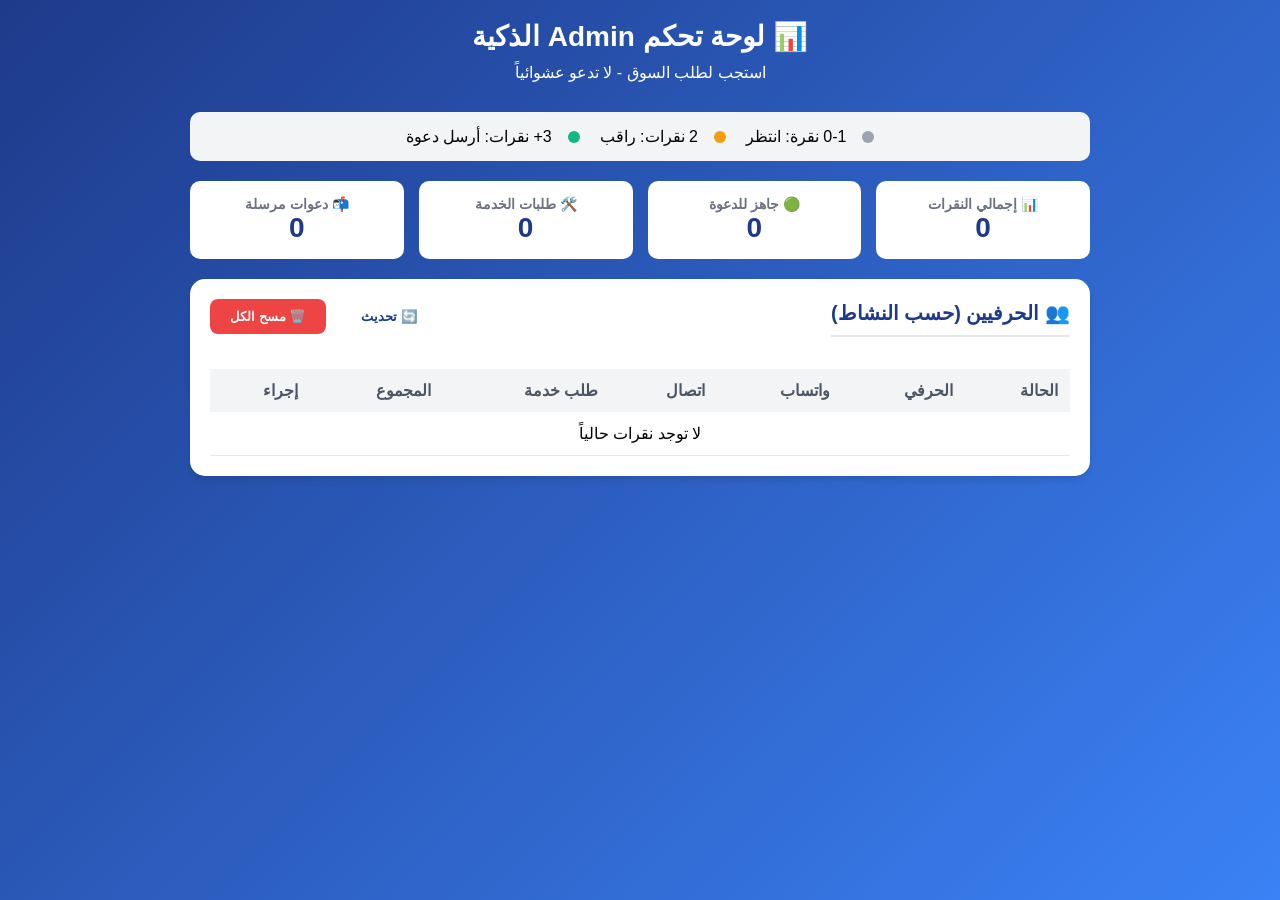
==== admin-dashboard.html @ 9731706b "Sync Admin Dashboard with Google Sheet" ====
<!DOCTYPE html>
<html lang="ar" dir="rtl">
<head>
    <meta charset="UTF-8">
    <meta name="viewport" content="width=device-width, initial-scale=1.0">
    <title>Admin Dashboard - قريب</title>
    <style>
        * { margin: 0; padding: 0; box-sizing: border-box; font-family: 'Segoe UI', Tahoma, sans-serif; }
        body { background: linear-gradient(135deg, #1e3a8a 0%, #3b82f6 100%); min-height: 100vh; padding: 20px; }
        .container { max-width: 900px; margin: 0 auto; }
        .header { color: white; text-align: center; margin-bottom: 30px; }
        .header h1 { font-size: 28px; margin-bottom: 10px; }
        .stats-grid { display: grid; grid-template-columns: repeat(4, 1fr); gap: 15px; margin-bottom: 20px; }
        .stat-card { background: white; padding: 15px; border-radius: 10px; text-align: center; }
        .stat-card h3 { color: #6b7280; font-size: 14px; }
        .stat-card .number { color: #1e3a8a; font-size: 28px; font-weight: bold; }
        .card { background: white; border-radius: 15px; padding: 20px; margin-bottom: 20px; box-shadow: 0 4px 6px rgba(0,0,0,0.1); }
        .card h2 { color: #1e3a8a; margin-bottom: 15px; font-size: 20px; border-bottom: 2px solid #e5e7eb; padding-bottom: 10px; }
        .craftsmen-table { width: 100%; border-collapse: collapse; }
        .craftsmen-table th { text-align: right; padding: 12px; background: #f3f4f6; color: #4b5563; font-weight: bold; }
        .craftsmen-table td { padding: 12px; border-bottom: 1px solid #e5e7eb; }
        .row-cold { background: #f9fafb; opacity: 0.7; }
        .row-warm { background: #fef3c7; }
        .row-hot { background: #d1fae5; font-weight: bold; }
        .badge { padding: 4px 10px; border-radius: 20px; font-size: 12px; font-weight: bold; display: inline-block; margin: 2px; }
        .badge-whatsapp { background: #25D366; color: white; }
        .badge-call { background: #3b82f6; color: white; }
        .badge-request { background: #f59e0b; color: white; }
        .status-dot { display: inline-block; width: 12px; height: 12px; border-radius: 50%; margin-left: 8px; }
        .dot-cold { background: #9ca3af; }
        .dot-warm { background: #f59e0b; }
        .dot-hot { background: #10b981; }
        .btn { padding: 8px 16px; border: none; border-radius: 8px; font-weight: bold; cursor: pointer; font-size: 13px; }
        .btn-invite { background: #10b981; color: white; }
        .btn-disabled { background: #d1d5db; color: #6b7280; cursor: not-allowed; }
        .refresh-btn { background: white; color: #1e3a8a; border: none; padding: 10px 20px; border-radius: 8px; font-weight: bold; cursor: pointer; margin-bottom: 20px; }
        .auto-refresh { display: flex; justify-content: space-between; align-items: center; margin-bottom: 15px; }
        .rule-box { background: #f3f4f6; padding: 15px; border-radius: 10px; margin-bottom: 20px; display: flex; gap: 20px; justify-content: center; }
        .rule-item { display: flex; align-items: center; gap: 8px; }
    </style>
</head>
<body>
    <div class="container">
        <div class="header">
            <h1>📊 لوحة تحكم Admin الذكية</h1>
            <p>استجب لطلب السوق - لا تدعو عشوائياً</p>
        </div>
        
        <div class="rule-box">
            <div class="rule-item"><span class="status-dot dot-cold"></span><span>0-1 نقرة: انتظر</span></div>
            <div class="rule-item"><span class="status-dot dot-warm"></span><span>2 نقرات: راقب</span></div>
            <div class="rule-item"><span class="status-dot dot-hot"></span><span>3+ نقرات: أرسل دعوة</span></div>
        </div>
        
        <div class="stats-grid">
            <div class="stat-card"><h3>📊 إجمالي النقرات</h3><div class="number" id="totalClicks">0</div></div>
            <div class="stat-card"><h3>🟢 جاهز للدعوة</h3><div class="number" id="readyToInvite">0</div></div>
            <div class="stat-card"><h3>🛠️ طلبات الخدمة</h3><div class="number" id="serviceRequests">0</div></div>
            <div class="stat-card"><h3>📬 دعوات مرسلة</h3><div class="number" id="invitesSent">0</div></div>
        </div>
        
        <div class="card">
            <div class="auto-refresh">
                <h2>👥 الحرفيين (حسب النشاط)</h2>
                <div>
                    <button class="refresh-btn" onclick="loadData()">🔄 تحديث</button>
                    <button class="refresh-btn" onclick="clearAllData()" style="background: #ef4444; color: white; margin-right: 10px;">🗑️ مسح الكل</button>
                </div>
            </div>
            <table class="craftsmen-table">
                <thead><tr><th>الحالة</th><th>الحرفي</th><th>واتساب</th><th>اتصال</th><th>طلب خدمة</th><th>المجموع</th><th>إجراء</th></tr></thead>
                <tbody id="tableBody"><tr><td colspan="7" style="text-align:center">جاري التحميل...</td></tr></tbody>
            </table>
        </div>
    </div>
    <script>
        const GOOGLE_SCRIPT_URL = 'https://script.google.com/macros/s/AKfycbyJebRcH7LjoshSwM13MkGhN5B6thVl0FZECUROIKSB385LpETqtgN9OKIBCgb6cFjq_A/exec';
        let craftsmenStats = {};
        let invitesSentCount = 0;
        
        async function loadData() {
            try {
                // جلب البيانات من Google Sheet
                const response = await fetch(GOOGLE_SCRIPT_URL);
                const text = await response.text();
                
                let clicks = [];
                try {
                    clicks = JSON.parse(text);
                } catch (e) {
                    console.error('Invalid JSON, using localStorage');
                    loadFromLocalStorage();
                    return;
                }
                
                // تخزين في localStorage للمزامنة
                localStorage.setItem('qareeb_clicks', JSON.stringify(clicks));
                
                const invites = JSON.parse(localStorage.getItem('invites_sent') || '[]');
                invitesSentCount = invites.length;
                craftsmenStats = {};
                
                clicks.forEach(click => {
                    const id = click.craftsman_id;
                    const name = click.craftsman_name;
                    const action = click.action;
                    
                    if (!id) return;
                    
                    if (!craftsmenStats[id]) {
                        craftsmenStats[id] = { 
                            id, 
                            name, 
                            whatsapp: 0, 
                            call: 0, 
                            request: 0, 
                            total: 0, 
                            invited: invites.includes(id.toString()) 
                        };
                    }
                    
                    if (action === 'whatsapp_click') craftsmenStats[id].whatsapp++;
                    else if (action && action.includes('call')) craftsmenStats[id].call++;
                    else if (action === 'service_requested') craftsmenStats[id].request++;
                    
                    craftsmenStats[id].total = craftsmenStats[id].whatsapp + craftsmenStats[id].call + craftsmenStats[id].request;
                });
                
                renderTable();
                updateStats();
            } catch (error) {
                console.error('Error loading from Google Sheet:', error);
                loadFromLocalStorage();
            }
        }
        
        function loadFromLocalStorage() {
            const clicks = JSON.parse(localStorage.getItem('qareeb_clicks') || '[]');
            const invites = JSON.parse(localStorage.getItem('invites_sent') || '[]');
            invitesSentCount = invites.length;
            craftsmenStats = {};
            
            clicks.forEach(click => {
                const id = click.craftsman_id;
                const name = click.craftsman_name;
                const action = click.action;
                
                if (!id) return;
                
                if (!craftsmenStats[id]) {
                    craftsmenStats[id] = { 
                        id, 
                        name, 
                        whatsapp: 0, 
                        call: 0, 
                        request: 0, 
                        total: 0, 
                        invited: invites.includes(id.toString()) 
                    };
                }
                
                if (action === 'whatsapp_click') craftsmenStats[id].whatsapp++;
                else if (action && action.includes('call')) craftsmenStats[id].call++;
                else if (action === 'service_requested') craftsmenStats[id].request++;
                
                craftsmenStats[id].total = craftsmenStats[id].whatsapp + craftsmenStats[id].call + craftsmenStats[id].request;
            });
            
            renderTable();
            updateStats();
        }
        
        function renderTable() {
            const tbody = document.getElementById('tableBody');
            const stats = Object.values(craftsmenStats);
            stats.sort((a, b) => b.total - a.total);
            
            if (stats.length === 0) {
                tbody.innerHTML = '<tr><td colspan="7" style="text-align:center">لا توجد نقرات حالياً</td></tr>';
                return;
            }
            
            tbody.innerHTML = stats.map(c => {
                let rowClass = 'row-cold', statusDot = 'dot-cold', statusText = '⏳ انتظر', btnDisabled = true;
                if (c.total >= 3) { rowClass = 'row-hot'; statusDot = 'dot-hot'; statusText = '🔥 جاهز'; btnDisabled = false; }
                else if (c.total >= 2) { rowClass = 'row-warm'; statusDot = 'dot-warm'; statusText = '👀 راقب'; }
                if (c.invited) { statusText = '✅ تمت الدعوة'; btnDisabled = true; }
                
                return `<tr class="${rowClass}"><td><span class="status-dot ${statusDot}"></span>${statusText}</td><td><strong>${c.name}</strong><br><small>ID: ${c.id}</small></td><td><span class="badge badge-whatsapp">💬 ${c.whatsapp}</span></td><td><span class="badge badge-call">📞 ${c.call}</span></td><td><span class="badge badge-request">🛠️ ${c.request}</span></td><td><strong>${c.total}</strong></td><td>${c.invited ? '<button class="btn btn-disabled" disabled>✅ تمت</button>' : (btnDisabled ? '<button class="btn btn-disabled" disabled>⏳ انتظر</button>' : `<button class="btn btn-invite" onclick="sendInvite('${c.id}', '${c.name}')">📲 دعوة</button>`)}</td></tr>`;
            }).join('');
        }
        
        function updateStats() {
            const stats = Object.values(craftsmenStats);
            document.getElementById('totalClicks').textContent = stats.reduce((s, c) => s + c.total, 0);
            document.getElementById('readyToInvite').textContent = stats.filter(c => c.total >= 3 && !c.invited).length;
            document.getElementById('serviceRequests').textContent = stats.reduce((s, c) => s + c.request, 0);
            document.getElementById('invitesSent').textContent = invitesSentCount;
        }
        
        function sendInvite(id, name) {
            const clicks = JSON.parse(localStorage.getItem('qareeb_clicks') || '[]');
            const craftsman = clicks.find(c => c.craftsman_id == id);
            let craftsmanPhone = craftsman?.craftsman_phone || '';
            
            if (!craftsmanPhone) {
                craftsmanPhone = prompt(`أدخل رقم هاتف ${name} (8 أرقام):`);
                if (!craftsmanPhone) return;
            }
            
            craftsmanPhone = craftsmanPhone.replace(/\D/g, '');
            if (craftsmanPhone.startsWith('216')) {
                craftsmanPhone = craftsmanPhone.substring(3);
            }
            
            const msg = `السلام عليكم ${name}،\n\n` +
                       `معاكم منصة "قريب - Qareeb" 🛠️\n\n` +
                       `في أكثر من عميل مهتم بخدمتك 👀\n` +
                       `المنصة مجانية 🎁\n\n` +
                       `تحب نضيفك؟\n\n` +
                       `للتفعيل:\n` +
                       `🔗 https://qareeb-s2f5.onrender.com/set-password\n` +
                       `📞 ${craftsmanPhone}\n` +
                       `🔑 ${craftsmanPhone}`;
            
            // نسخ الرسالة وعرضها
            navigator.clipboard?.writeText(msg).then(() => {
                alert(`✅ تم نسخ الرسالة!\n\n📞 أرسل إلى: +216 ${craftsmanPhone}\n\nافتح واتساب والصق الرسالة`);
            }).catch(() => {
                prompt(`انسخ هذه الرسالة وأرسلها إلى +216 ${craftsmanPhone}:`, msg);
            });
            
            // محاولة فتح واتساب
            const whatsappUrl = `https://wa.me/216${craftsmanPhone}?text=${encodeURIComponent(msg)}`;
            window.open(whatsappUrl, '_blank');
            
            const invites = JSON.parse(localStorage.getItem('invites_sent') || '[]');
            invites.push(id.toString());
            localStorage.setItem('invites_sent', JSON.stringify(invites));
            loadData();
        }
        
        function clearAllData() {
            if (confirm('هل أنت متأكد من مسح جميع بيانات النقرات والدعوات؟')) {
                localStorage.removeItem('qareeb_clicks');
                localStorage.removeItem('invites_sent');
                location.reload();
            }
        }
        
        loadData();
        setInterval(loadData, 30000);
        window.addEventListener('storage', (e) => { if (e.key === 'qareeb_clicks' || e.key === 'invites_sent') loadData(); });
    </script>
</body>
</html>
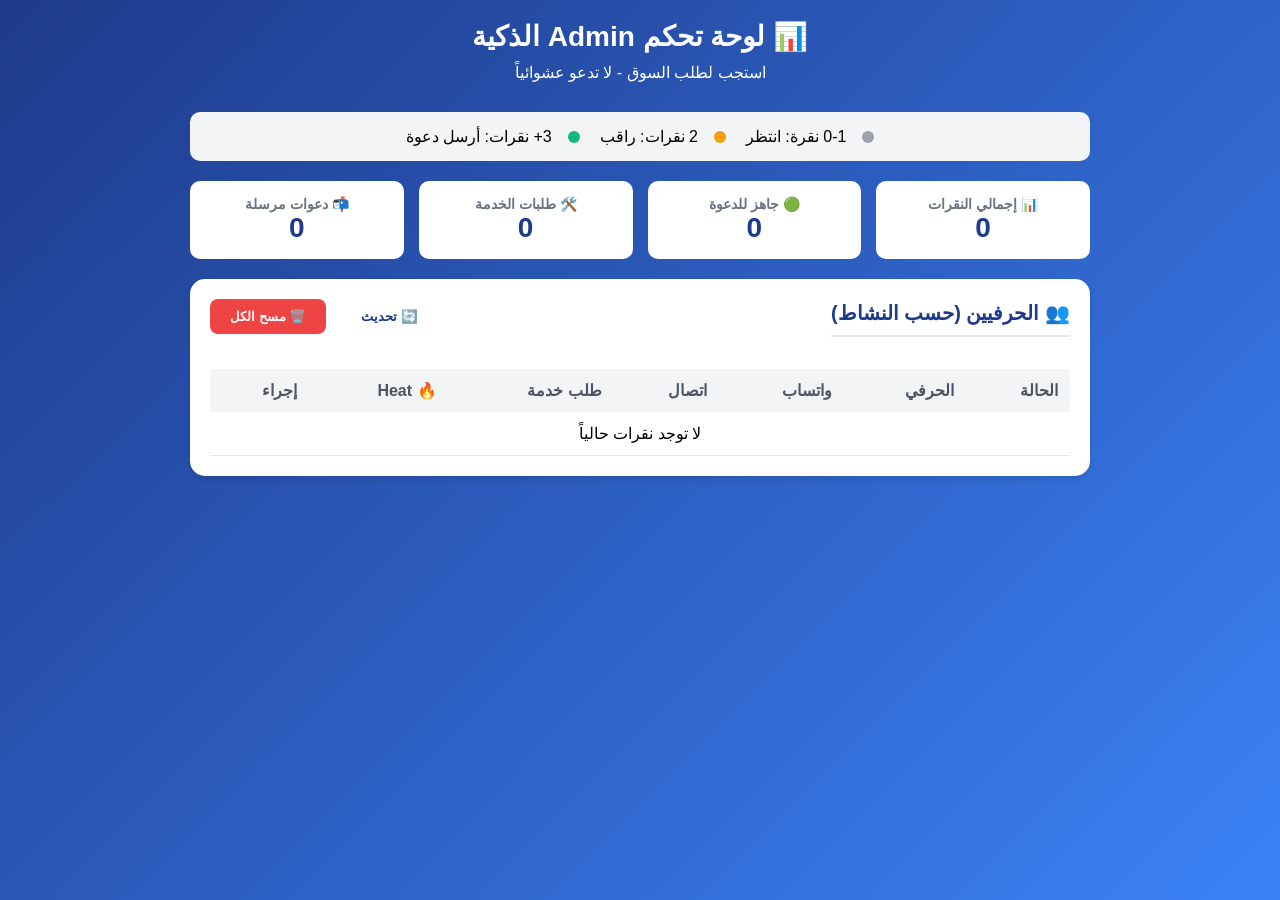
==== commit 33fee2b3: "Complete Admin Dashboard with Heat Score and wa.me integration" ====
--- a/admin-dashboard.html
+++ b/admin-dashboard.html
@@ -60,79 +60,94 @@
         </div>
         
         <div class="card">
-            <div class="auto-refresh">
-                <h2>👥 الحرفيين (حسب النشاط)</h2>
-                <div>
-                    <button class="refresh-btn" onclick="loadData()">🔄 تحديث</button>
-                    <button class="refresh-btn" onclick="clearAllData()" style="background: #ef4444; color: white; margin-right: 10px;">🗑️ مسح الكل</button>
-                </div>
-            </div>
-            <table class="craftsmen-table">
-                <thead><tr><th>الحالة</th><th>الحرفي</th><th>واتساب</th><th>اتصال</th><th>طلب خدمة</th><th>المجموع</th><th>إجراء</th></tr></thead>
-                <tbody id="tableBody"><tr><td colspan="7" style="text-align:center">جاري التحميل...</td></tr></tbody>
-            </table>
-        </div>
+    <div class="auto-refresh">
+        <h2>👥 الحرفيين (حسب النشاط)</h2>
+        <div>
+            <button class="refresh-btn" onclick="loadData()">🔄 تحديث</button>
+            <button class="refresh-btn" onclick="clearAllData()" style="background: #ef4444; color: white; margin-right: 10px;">🗑️ مسح الكل</button>
+        </div>
+    </div>
+    <table class="craftsmen-table">
+        <thead>
+            <tr>
+                <th>الحالة</th>
+                <th>الحرفي</th>
+                <th>واتساب</th>
+                <th>اتصال</th>
+                <th>طلب خدمة</th>
+                <th>🔥 Heat</th>
+                <th>إجراء</th>
+            </tr>
+        </thead>
+        <tbody id="tableBody">
+            <tr><td colspan="7" style="text-align:center">جاري التحميل...</td></tr>
+        </tbody>
+    </table>
+</div>
     </div>
     <script>
-        const GOOGLE_SCRIPT_URL = 'https://script.google.com/macros/s/AKfycbyJebRcH7LjoshSwM13MkGhN5B6thVl0FZECUROIKSB385LpETqtgN9OKIBCgb6cFjq_A/exec';
-        let craftsmenStats = {};
-        let invitesSentCount = 0;
-        
-        async function loadData() {
-            try {
-                // جلب البيانات من Google Sheet
-                const response = await fetch(GOOGLE_SCRIPT_URL);
-                const text = await response.text();
-                
-                let clicks = [];
-                try {
-                    clicks = JSON.parse(text);
-                } catch (e) {
-                    console.error('Invalid JSON, using localStorage');
-                    loadFromLocalStorage();
-                    return;
-                }
-                
-                // تخزين في localStorage للمزامنة
-                localStorage.setItem('qareeb_clicks', JSON.stringify(clicks));
-                
-                const invites = JSON.parse(localStorage.getItem('invites_sent') || '[]');
-                invitesSentCount = invites.length;
-                craftsmenStats = {};
-                
-                clicks.forEach(click => {
-                    const id = click.craftsman_id;
-                    const name = click.craftsman_name;
-                    const action = click.action;
-                    
-                    if (!id) return;
-                    
-                    if (!craftsmenStats[id]) {
-                        craftsmenStats[id] = { 
-                            id, 
-                            name, 
-                            whatsapp: 0, 
-                            call: 0, 
-                            request: 0, 
-                            total: 0, 
-                            invited: invites.includes(id.toString()) 
-                        };
-                    }
-                    
-                    if (action === 'whatsapp_click') craftsmenStats[id].whatsapp++;
-                    else if (action && action.includes('call')) craftsmenStats[id].call++;
-                    else if (action === 'service_requested') craftsmenStats[id].request++;
-                    
-                    craftsmenStats[id].total = craftsmenStats[id].whatsapp + craftsmenStats[id].call + craftsmenStats[id].request;
+        const SHEET_CSV_URL = 'https://docs.google.com/spreadsheets/d/e/2PACX-1vSh-frmn5UetYudunPHsVippZCj9Em3Cgu8DB7cLXJY153sdtTMA38fTGzQ3vL03GEe02AFiRbZhkrx/pub?output=csv';
+let craftsmenStats = {};
+let invitesSentCount = 0;
+
+async function loadData() {
+    try {
+        const response = await fetch(SHEET_CSV_URL);
+        const csvText = await response.text();
+        
+        // تحويل CSV إلى كائنات
+        const rows = csvText.split('\n').slice(1); // تجاهل الصف الأول (العناوين)
+        const clicks = [];
+        
+        rows.forEach(row => {
+            if (!row.trim()) return;
+            const cols = row.split(','); // فاصل comma للـ CSV
+            if (cols.length >= 5) {
+                clicks.push({
+                    timestamp: cols[0],
+                    craftsman_id: cols[1],
+                    craftsman_name: cols[2],
+                    service_type: cols[3],
+                    action: cols[4]
                 });
-                
-                renderTable();
-                updateStats();
-            } catch (error) {
-                console.error('Error loading from Google Sheet:', error);
-                loadFromLocalStorage();
             }
-        }
+        });
+        
+        // تخزين محلي
+        localStorage.setItem('qareeb_clicks', JSON.stringify(clicks));
+        
+        const invites = JSON.parse(localStorage.getItem('invites_sent') || '[]');
+        invitesSentCount = invites.length;
+        craftsmenStats = {};
+        
+        clicks.forEach(click => {
+            const id = click.craftsman_id;
+            const name = click.craftsman_name;
+            const action = click.action;
+            
+            if (!id) return;
+            
+            if (!craftsmenStats[id]) {
+                craftsmenStats[id] = { 
+                    id, name, whatsapp: 0, call: 0, request: 0, total: 0, 
+                    invited: invites.includes(id.toString()) 
+                };
+            }
+            
+            if (action === 'whatsapp_click') craftsmenStats[id].whatsapp++;
+            else if (action && action.includes('call')) craftsmenStats[id].call++;
+            else if (action === 'service_requested') craftsmenStats[id].request++;
+            
+            craftsmenStats[id].total = craftsmenStats[id].whatsapp + craftsmenStats[id].call + craftsmenStats[id].request;
+        });
+        
+        renderTable();
+        updateStats();
+    } catch (error) {
+        console.error('Error:', error);
+        loadFromLocalStorage();
+    }
+}
         
         function loadFromLocalStorage() {
             const clicks = JSON.parse(localStorage.getItem('qareeb_clicks') || '[]');
@@ -171,25 +186,49 @@
         }
         
         function renderTable() {
-            const tbody = document.getElementById('tableBody');
-            const stats = Object.values(craftsmenStats);
-            stats.sort((a, b) => b.total - a.total);
-            
-            if (stats.length === 0) {
-                tbody.innerHTML = '<tr><td colspan="7" style="text-align:center">لا توجد نقرات حالياً</td></tr>';
-                return;
-            }
-            
-            tbody.innerHTML = stats.map(c => {
-                let rowClass = 'row-cold', statusDot = 'dot-cold', statusText = '⏳ انتظر', btnDisabled = true;
-                if (c.total >= 3) { rowClass = 'row-hot'; statusDot = 'dot-hot'; statusText = '🔥 جاهز'; btnDisabled = false; }
-                else if (c.total >= 2) { rowClass = 'row-warm'; statusDot = 'dot-warm'; statusText = '👀 راقب'; }
-                if (c.invited) { statusText = '✅ تمت الدعوة'; btnDisabled = true; }
-                
-                return `<tr class="${rowClass}"><td><span class="status-dot ${statusDot}"></span>${statusText}</td><td><strong>${c.name}</strong><br><small>ID: ${c.id}</small></td><td><span class="badge badge-whatsapp">💬 ${c.whatsapp}</span></td><td><span class="badge badge-call">📞 ${c.call}</span></td><td><span class="badge badge-request">🛠️ ${c.request}</span></td><td><strong>${c.total}</strong></td><td>${c.invited ? '<button class="btn btn-disabled" disabled>✅ تمت</button>' : (btnDisabled ? '<button class="btn btn-disabled" disabled>⏳ انتظر</button>' : `<button class="btn btn-invite" onclick="sendInvite('${c.id}', '${c.name}')">📲 دعوة</button>`)}</td></tr>`;
-            }).join('');
-        }
-        
+    const tbody = document.getElementById('tableBody');
+    const stats = Object.values(craftsmenStats);
+    
+    // حساب Heat Score لكل حرفي
+    stats.forEach(c => {
+        c.heatScore = (c.whatsapp * 2) + (c.request * 3) + (c.call * 1);
+    });
+    
+    // ترتيب حسب Heat Score
+    stats.sort((a, b) => b.heatScore - a.heatScore);
+    
+    if (stats.length === 0) {
+        tbody.innerHTML = '<tr><td colspan="8" style="text-align:center">لا توجد نقرات حالياً</td></tr>';
+        return;
+    }
+    
+    tbody.innerHTML = stats.map(c => {
+        let rowClass = 'row-cold', statusDot = 'dot-cold', statusText = '⏳ انتظر', btnDisabled = true;
+        
+        if (c.heatScore >= 9) { rowClass = 'row-hot'; statusDot = 'dot-hot'; statusText = '🔥 جاهز'; btnDisabled = false; }
+        else if (c.heatScore >= 5) { rowClass = 'row-warm'; statusDot = 'dot-warm'; statusText = '👀 راقب'; }
+        
+        if (c.invited) { statusText = '✅ تمت الدعوة'; btnDisabled = true; }
+        
+        const clicks = JSON.parse(localStorage.getItem('qareeb_clicks') || '[]');
+        const craftsmanData = clicks.find(click => click.craftsman_id == c.id);
+        const phone = craftsmanData?.craftsman_phone || 'غير متوفر';
+        
+        return `<tr class="${rowClass}">
+            <td><span class="status-dot ${statusDot}"></span>${statusText}</td>
+            <td>
+                <strong>${c.name}</strong><br>
+                <small>📞 ${phone}</small><br>
+                <small>ID: ${c.id}</small>
+            </td>
+            <td><span class="badge badge-whatsapp">💬 ${c.whatsapp}</span></td>
+            <td><span class="badge badge-call">📞 ${c.call}</span></td>
+            <td><span class="badge badge-request">🛠️ ${c.request}</span></td>
+            <td><strong>🔥 ${c.heatScore}</strong></td>
+            <td>${c.invited ? '<button class="btn btn-disabled" disabled>✅ تمت</button>' : (btnDisabled ? '<button class="btn btn-disabled" disabled>⏳ انتظر</button>' : `<button class="btn btn-invite" onclick="sendInvite('${c.id}', '${c.name}')">📲 دعوة</button>`)}</td>
+        </tr>`;
+    }).join('');
+}
         function updateStats() {
             const stats = Object.values(craftsmenStats);
             document.getElementById('totalClicks').textContent = stats.reduce((s, c) => s + c.total, 0);
@@ -199,55 +238,49 @@
         }
         
         function sendInvite(id, name) {
-            const clicks = JSON.parse(localStorage.getItem('qareeb_clicks') || '[]');
-            const craftsman = clicks.find(c => c.craftsman_id == id);
-            let craftsmanPhone = craftsman?.craftsman_phone || '';
-            
-            if (!craftsmanPhone) {
-                craftsmanPhone = prompt(`أدخل رقم هاتف ${name} (8 أرقام):`);
-                if (!craftsmanPhone) return;
-            }
-            
-            craftsmanPhone = craftsmanPhone.replace(/\D/g, '');
-            if (craftsmanPhone.startsWith('216')) {
-                craftsmanPhone = craftsmanPhone.substring(3);
-            }
-            
-            const msg = `السلام عليكم ${name}،\n\n` +
-                       `معاكم منصة "قريب - Qareeb" 🛠️\n\n` +
-                       `في أكثر من عميل مهتم بخدمتك 👀\n` +
-                       `المنصة مجانية 🎁\n\n` +
-                       `تحب نضيفك؟\n\n` +
-                       `للتفعيل:\n` +
-                       `🔗 https://qareeb-s2f5.onrender.com/set-password\n` +
-                       `📞 ${craftsmanPhone}\n` +
-                       `🔑 ${craftsmanPhone}`;
-            
-            // نسخ الرسالة وعرضها
-            navigator.clipboard?.writeText(msg).then(() => {
-                alert(`✅ تم نسخ الرسالة!\n\n📞 أرسل إلى: +216 ${craftsmanPhone}\n\nافتح واتساب والصق الرسالة`);
-            }).catch(() => {
-                prompt(`انسخ هذه الرسالة وأرسلها إلى +216 ${craftsmanPhone}:`, msg);
-            });
-            
-            // محاولة فتح واتساب
-            const whatsappUrl = `https://wa.me/216${craftsmanPhone}?text=${encodeURIComponent(msg)}`;
-            window.open(whatsappUrl, '_blank');
-            
-            const invites = JSON.parse(localStorage.getItem('invites_sent') || '[]');
-            invites.push(id.toString());
-            localStorage.setItem('invites_sent', JSON.stringify(invites));
-            loadData();
-        }
-        
+    const clicks = JSON.parse(localStorage.getItem('qareeb_clicks') || '[]');
+    const craftsman = clicks.find(c => c.craftsman_id == id);
+    let craftsmanPhone = craftsman?.craftsman_phone || '';
+    
+    if (!craftsmanPhone) {
+        craftsmanPhone = prompt(`أدخل رقم هاتف ${name} (8 أرقام):`);
+        if (!craftsmanPhone) return;
+    }
+    
+    craftsmanPhone = craftsmanPhone.replace(/\D/g, '');
+    if (craftsmanPhone.startsWith('216')) {
+        craftsmanPhone = craftsmanPhone.substring(3);
+    }
+    
+    const msg = `السلام عليكم ${name}،\n\n` +
+               `معاكم منصة قريب - Qareeb\n\n` +
+               `في أكثر من عميل مهتم بخدمتك\n` +
+               `المنصة مجانية حاليا\n\n` +
+               `تحب نضيفك عشان توصلك طلبات مباشرة؟\n\n` +
+               `للتفعيل:\n` +
+               `الرابط: https://qareeb-s2f5.onrender.com/set-password\n` +
+               `رقم الهاتف: ${craftsmanPhone}\n` +
+               `كلمة المرور: ${craftsmanPhone}\n\n` +
+               `تقدر تغير كلمة المرور بعد الدخول.\n` +
+               `أي استفسار أنا في الخدمة`;
+    
+    // ✅ استخدام wa.me المضمون
+    const whatsappUrl = `https://wa.me/216${craftsmanPhone}?text=${encodeURIComponent(msg)}`;
+    window.open(whatsappUrl, '_blank');
+    
+    const invites = JSON.parse(localStorage.getItem('invites_sent') || '[]');
+    invites.push(id.toString());
+    localStorage.setItem('invites_sent', JSON.stringify(invites));
+    loadData();
+}       
         function clearAllData() {
-            if (confirm('هل أنت متأكد من مسح جميع بيانات النقرات والدعوات؟')) {
-                localStorage.removeItem('qareeb_clicks');
-                localStorage.removeItem('invites_sent');
-                location.reload();
-            }
-        }
-        
+    if (confirm('هل أنت متأكد من مسح جميع البيانات؟')) {
+        localStorage.removeItem('qareeb_clicks');
+        localStorage.removeItem('invites_sent');
+        // إعادة تحميل قسرية
+        window.location.reload(true);
+    }
+}
         loadData();
         setInterval(loadData, 30000);
         window.addEventListener('storage', (e) => { if (e.key === 'qareeb_clicks' || e.key === 'invites_sent') loadData(); });
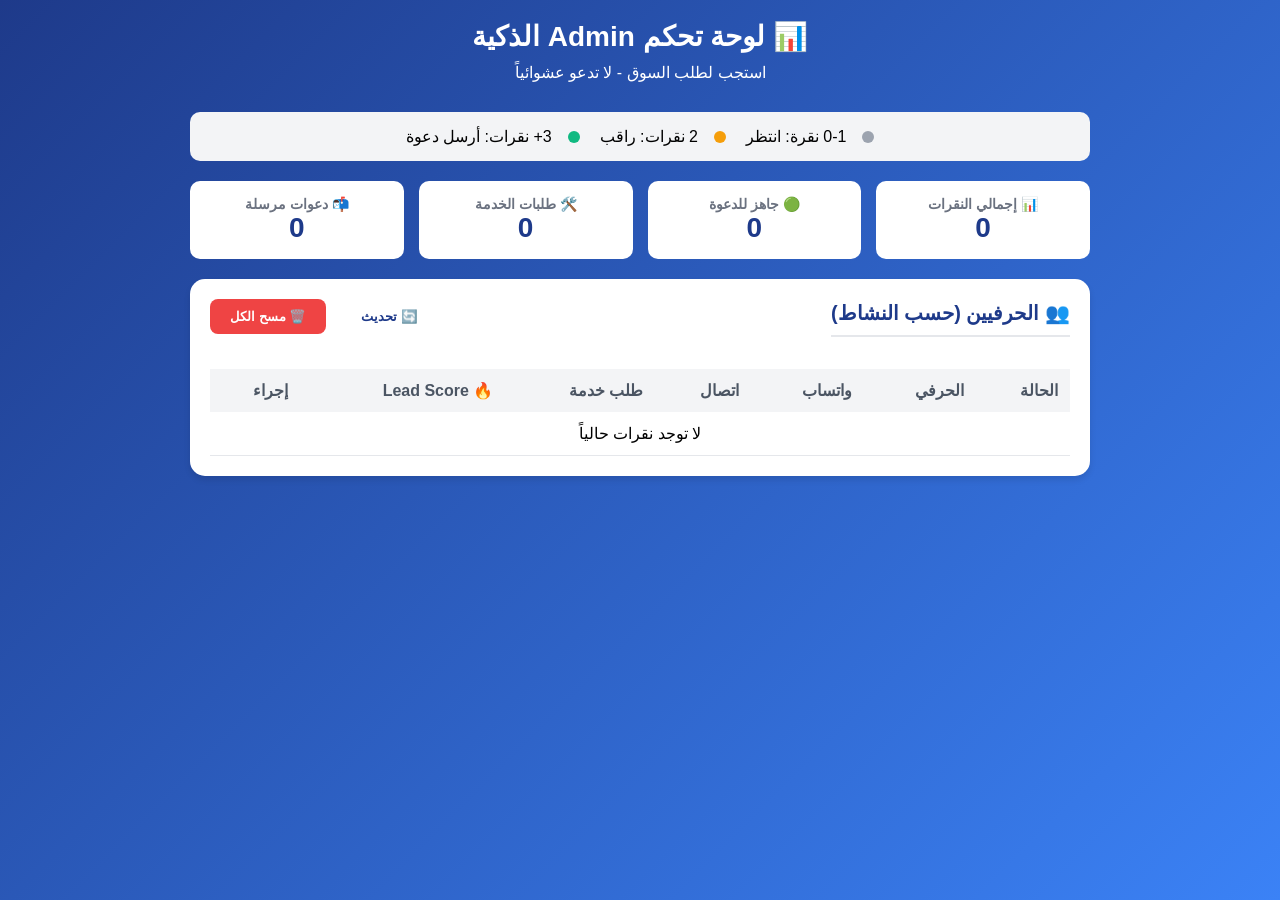
==== commit b689fb86: "Lead Scoring System v2 - production ready" ====
--- a/admin-dashboard.html
+++ b/admin-dashboard.html
@@ -69,16 +69,16 @@
     </div>
     <table class="craftsmen-table">
         <thead>
-            <tr>
-                <th>الحالة</th>
-                <th>الحرفي</th>
-                <th>واتساب</th>
-                <th>اتصال</th>
-                <th>طلب خدمة</th>
-                <th>🔥 Heat</th>
-                <th>إجراء</th>
-            </tr>
-        </thead>
+    <tr>
+        <th>الحالة</th>
+        <th>الحرفي</th>
+        <th>واتساب</th>
+        <th>اتصال</th>
+        <th>طلب خدمة</th>
+        <th>🔥 Lead Score</th>
+        <th>إجراء</th>
+    </tr>
+</thead>
         <tbody id="tableBody">
             <tr><td colspan="7" style="text-align:center">جاري التحميل...</td></tr>
         </tbody>
@@ -189,13 +189,13 @@
     const tbody = document.getElementById('tableBody');
     const stats = Object.values(craftsmenStats);
     
-    // حساب Heat Score لكل حرفي
+    // 🔥 Lead Scoring System
     stats.forEach(c => {
-        c.heatScore = (c.whatsapp * 2) + (c.request * 3) + (c.call * 1);
+        c.leadScore = (c.whatsapp * 2) + (c.call * 3) + (c.request * 5);
     });
     
-    // ترتيب حسب Heat Score
-    stats.sort((a, b) => b.heatScore - a.heatScore);
+    // ترتيب حسب Lead Score
+    stats.sort((a, b) => b.leadScore - a.leadScore);
     
     if (stats.length === 0) {
         tbody.innerHTML = '<tr><td colspan="8" style="text-align:center">لا توجد نقرات حالياً</td></tr>';
@@ -203,12 +203,25 @@
     }
     
     tbody.innerHTML = stats.map(c => {
-        let rowClass = 'row-cold', statusDot = 'dot-cold', statusText = '⏳ انتظر', btnDisabled = true;
-        
-        if (c.heatScore >= 9) { rowClass = 'row-hot'; statusDot = 'dot-hot'; statusText = '🔥 جاهز'; btnDisabled = false; }
-        else if (c.heatScore >= 5) { rowClass = 'row-warm'; statusDot = 'dot-warm'; statusText = '👀 راقب'; }
-        
-        if (c.invited) { statusText = '✅ تمت الدعوة'; btnDisabled = true; }
+        let rowClass = 'row-cold', statusDot = 'dot-cold', statusText = '❄️ بارد', btnDisabled = true;
+        
+        // ✅ مستويات Lead Score
+        if (c.leadScore >= 11) { 
+            rowClass = 'row-hot'; 
+            statusDot = 'dot-hot'; 
+            statusText = '🔥 ساخن'; 
+            btnDisabled = false; 
+        } else if (c.leadScore >= 6) { 
+            rowClass = 'row-warm'; 
+            statusDot = 'dot-warm'; 
+            statusText = '🌤️ دافئ'; 
+            btnDisabled = true; 
+        }
+        
+        if (c.invited) { 
+            statusText = '✅ تمت الدعوة'; 
+            btnDisabled = true; 
+        }
         
         const clicks = JSON.parse(localStorage.getItem('qareeb_clicks') || '[]');
         const craftsmanData = clicks.find(click => click.craftsman_id == c.id);
@@ -224,7 +237,7 @@
             <td><span class="badge badge-whatsapp">💬 ${c.whatsapp}</span></td>
             <td><span class="badge badge-call">📞 ${c.call}</span></td>
             <td><span class="badge badge-request">🛠️ ${c.request}</span></td>
-            <td><strong>🔥 ${c.heatScore}</strong></td>
+            <td><strong>🔥 ${c.leadScore}</strong></td>
             <td>${c.invited ? '<button class="btn btn-disabled" disabled>✅ تمت</button>' : (btnDisabled ? '<button class="btn btn-disabled" disabled>⏳ انتظر</button>' : `<button class="btn btn-invite" onclick="sendInvite('${c.id}', '${c.name}')">📲 دعوة</button>`)}</td>
         </tr>`;
     }).join('');
@@ -264,15 +277,20 @@
                `تقدر تغير كلمة المرور بعد الدخول.\n` +
                `أي استفسار أنا في الخدمة`;
     
-    // ✅ استخدام wa.me المضمون
+    // ✅ wa.me المضمون
     const whatsappUrl = `https://wa.me/216${craftsmanPhone}?text=${encodeURIComponent(msg)}`;
     window.open(whatsappUrl, '_blank');
     
     const invites = JSON.parse(localStorage.getItem('invites_sent') || '[]');
-    invites.push(id.toString());
-    localStorage.setItem('invites_sent', JSON.stringify(invites));
+    
+    // ✅ منع التكرار
+    if (!invites.includes(id.toString())) {
+        invites.push(id.toString());
+        localStorage.setItem('invites_sent', JSON.stringify(invites));
+    }
+    
     loadData();
-}       
+}      
         function clearAllData() {
     if (confirm('هل أنت متأكد من مسح جميع البيانات؟')) {
         localStorage.removeItem('qareeb_clicks');
